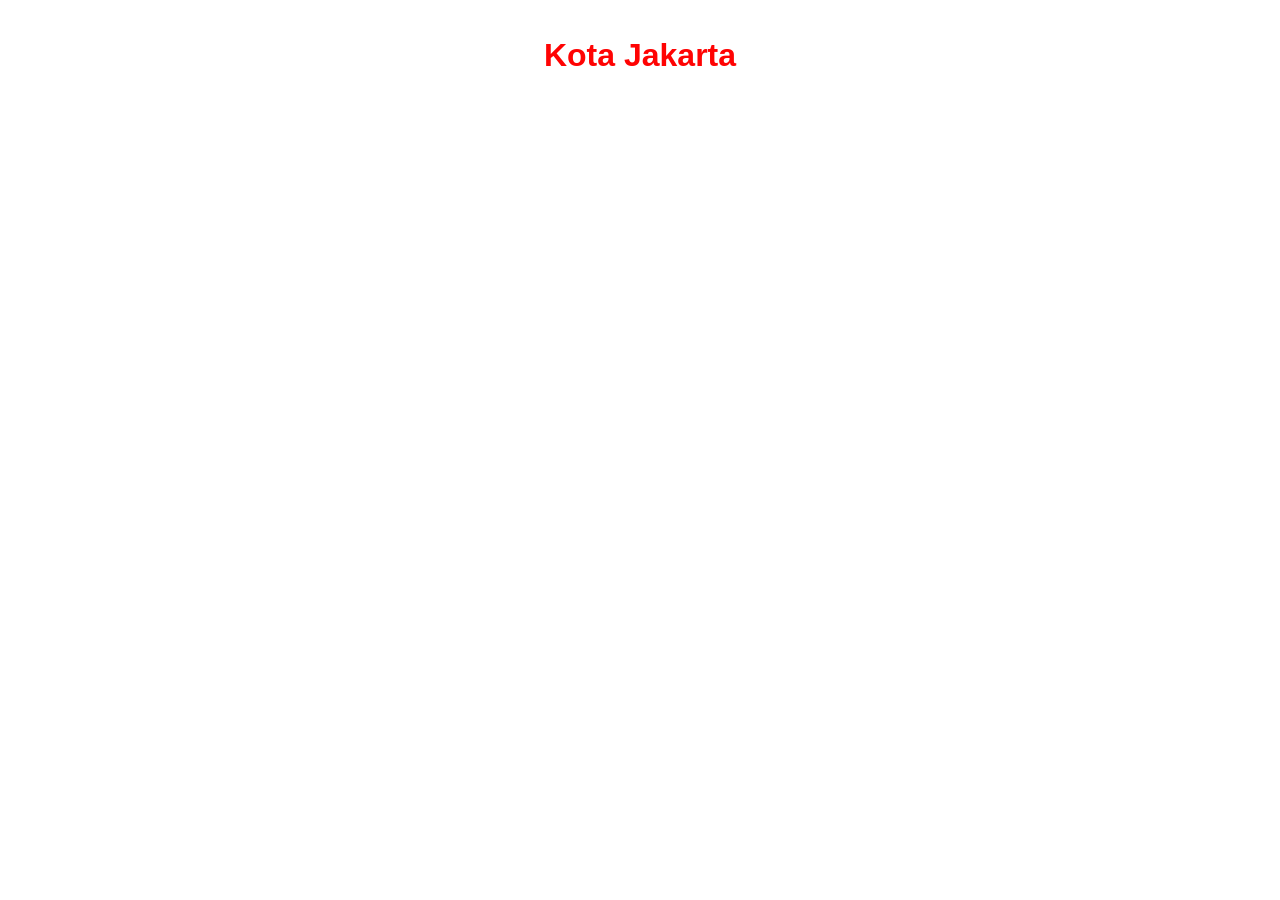
==== index.html @ 4ff9bd43 "Fresh Start" ====
<!DOCTYPE html>
<html lang="en">
<head>
    <meta charset="UTF-8">
    <meta name="viewport" content="width=device-width, initial-scale=1.0">
    <title>Document</title>
    <link rel="stylesheet" href="style.css">
</head>
<body>
    <h1 style="color: #ff0303;">Kota Jakarta</h1>
    <h2>HIDOEP JOEKOEWI</h2>
    <div class="container">
         <div class="frame">
        
            <p>Jakarta adalah ibu kota Indonesia dan merupakan pusat pemerintahan, bisnis, dan budaya. Kota ini memiliki sejarah yang kaya dan beragam, serta menjadi rumah bagi berbagai komunitas dan budaya.</p>

         </div>
         <div class="frame">
        
            <p>Jakarta adalah ibu kota Indonesia dan merupakan pusat pemerintahan, bisnis, dan budaya. Kota ini memiliki sejarah yang kaya dan beragam, serta menjadi rumah bagi berbagai komunitas dan budaya.</p>

         </div>
    </div>

    <div class="container">
         <div class="frame">
        
            <p>Jakarta adalah ibu kota Indonesia dan merupakan pusat pemerintahan, bisnis, dan budaya. Kota ini memiliki sejarah yang kaya dan beragam, serta menjadi rumah bagi berbagai komunitas dan budaya.</p>

         </div>
         <div class="frame">
        
            <p>Jakarta adalah ibu kota Indonesia dan merupakan pusat pemerintahan, bisnis, dan budaya. Kota ini memiliki sejarah yang kaya dan beragam, serta menjadi rumah bagi berbagai komunitas dan budaya.</p>

         </div>
    </div>

    
</body>
</html>
---- style.css ----
body {
    border: 50px solid #fff;
    font-family: Arial, sans-serif;
    text-align: center;
    margin: -4px;
    color: #fff;
    background-image: url('https://images.unsplash.com/photo-1507525428034-b723cf961d3e');
    background-size: cover;
    border: 20px solid #fff;
}

.frame {
    border: 2px solid #fff;
    padding: 20px;
    margin: 50px auto;
    width: 80%;
    max-width: 600px;
    border-radius: 10px;
    justify-content: center;
    backdrop-filter: blur(50px);
}

.container {
    display: flex;
    justify-content: center;
    align-items: center;
    height: 40vh;
}
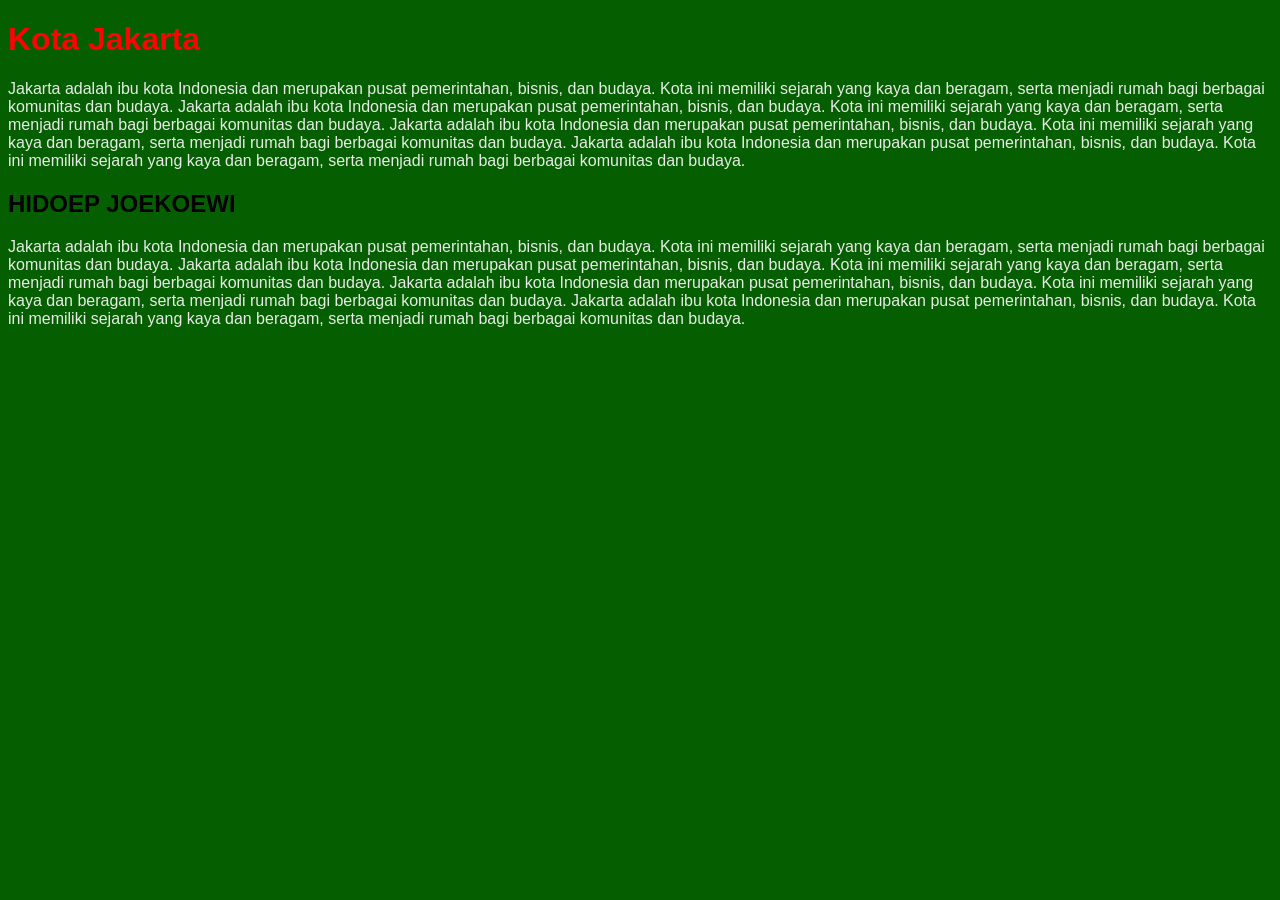
==== commit 2eea33e2: "Modification 1" ====
--- a/index.html
+++ b/index.html
@@ -8,32 +8,22 @@
 </head>
 <body>
     <h1 style="color: #ff0303;">Kota Jakarta</h1>
-    <h2>HIDOEP JOEKOEWI</h2>
-    <div class="container">
-         <div class="frame">
+    <p>
+      Jakarta adalah ibu kota Indonesia dan merupakan pusat pemerintahan, bisnis, dan budaya. Kota ini memiliki sejarah yang kaya dan beragam, serta menjadi rumah bagi berbagai komunitas dan budaya.
+      Jakarta adalah ibu kota Indonesia dan merupakan pusat pemerintahan, bisnis, dan budaya. Kota ini memiliki sejarah yang kaya dan beragam, serta menjadi rumah bagi berbagai komunitas dan budaya.
+      Jakarta adalah ibu kota Indonesia dan merupakan pusat pemerintahan, bisnis, dan budaya. Kota ini memiliki sejarah yang kaya dan beragam, serta menjadi rumah bagi berbagai komunitas dan budaya.
+      Jakarta adalah ibu kota Indonesia dan merupakan pusat pemerintahan, bisnis, dan budaya. Kota ini memiliki sejarah yang kaya dan beragam, serta menjadi rumah bagi berbagai komunitas dan budaya.
+    </p>
+    <h2 style="color: #000000;">HIDOEP JOEKOEWI</h2>
+    <p>
+      Jakarta adalah ibu kota Indonesia dan merupakan pusat pemerintahan, bisnis, dan budaya. Kota ini memiliki sejarah yang kaya dan beragam, serta menjadi rumah bagi berbagai komunitas dan budaya.
+      Jakarta adalah ibu kota Indonesia dan merupakan pusat pemerintahan, bisnis, dan budaya. Kota ini memiliki sejarah yang kaya dan beragam, serta menjadi rumah bagi berbagai komunitas dan budaya.
+      Jakarta adalah ibu kota Indonesia dan merupakan pusat pemerintahan, bisnis, dan budaya. Kota ini memiliki sejarah yang kaya dan beragam, serta menjadi rumah bagi berbagai komunitas dan budaya.
+      Jakarta adalah ibu kota Indonesia dan merupakan pusat pemerintahan, bisnis, dan budaya. Kota ini memiliki sejarah yang kaya dan beragam, serta menjadi rumah bagi berbagai komunitas dan budaya.</p>
         
-            <p>Jakarta adalah ibu kota Indonesia dan merupakan pusat pemerintahan, bisnis, dan budaya. Kota ini memiliki sejarah yang kaya dan beragam, serta menjadi rumah bagi berbagai komunitas dan budaya.</p>
+   
 
-         </div>
-         <div class="frame">
-        
-            <p>Jakarta adalah ibu kota Indonesia dan merupakan pusat pemerintahan, bisnis, dan budaya. Kota ini memiliki sejarah yang kaya dan beragam, serta menjadi rumah bagi berbagai komunitas dan budaya.</p>
 
-         </div>
-    </div>
-
-    <div class="container">
-         <div class="frame">
-        
-            <p>Jakarta adalah ibu kota Indonesia dan merupakan pusat pemerintahan, bisnis, dan budaya. Kota ini memiliki sejarah yang kaya dan beragam, serta menjadi rumah bagi berbagai komunitas dan budaya.</p>
-
-         </div>
-         <div class="frame">
-        
-            <p>Jakarta adalah ibu kota Indonesia dan merupakan pusat pemerintahan, bisnis, dan budaya. Kota ini memiliki sejarah yang kaya dan beragam, serta menjadi rumah bagi berbagai komunitas dan budaya.</p>
-
-         </div>
-    </div>
 
     
 </body>
--- a/style.css
+++ b/style.css
@@ -1,15 +1,16 @@
  body {
-    border: 50px solid #fff;
+    /* border: 50px solid #fff; */
     font-family: Arial, sans-serif;
-    text-align: center;
-    margin: -4px;
-    color: #fff;
-    background-image: url('https://images.unsplash.com/photo-1507525428034-b723cf961d3e');
+    /* text-align: center;
+    margin: -4px; */
+    color: #e7ece7;
+    background-color: #055f00;
+    /* background-image: url('https://images.unsplash.com/photo-1507525428034-b723cf961d3e');
     background-size: cover;
-    border: 20px solid #fff;
+    border: 20px solid #fff; */
 }
 
-.frame {
+/* .frame {
     border: 2px solid #fff;
     padding: 20px;
     margin: 50px auto;
@@ -18,11 +19,11 @@
     border-radius: 10px;
     justify-content: center;
     backdrop-filter: blur(50px);
-}
+} */
 
-.container {
+/* .container {
     display: flex;
     justify-content: center;
     align-items: center;
     height: 40vh;
-}+} */
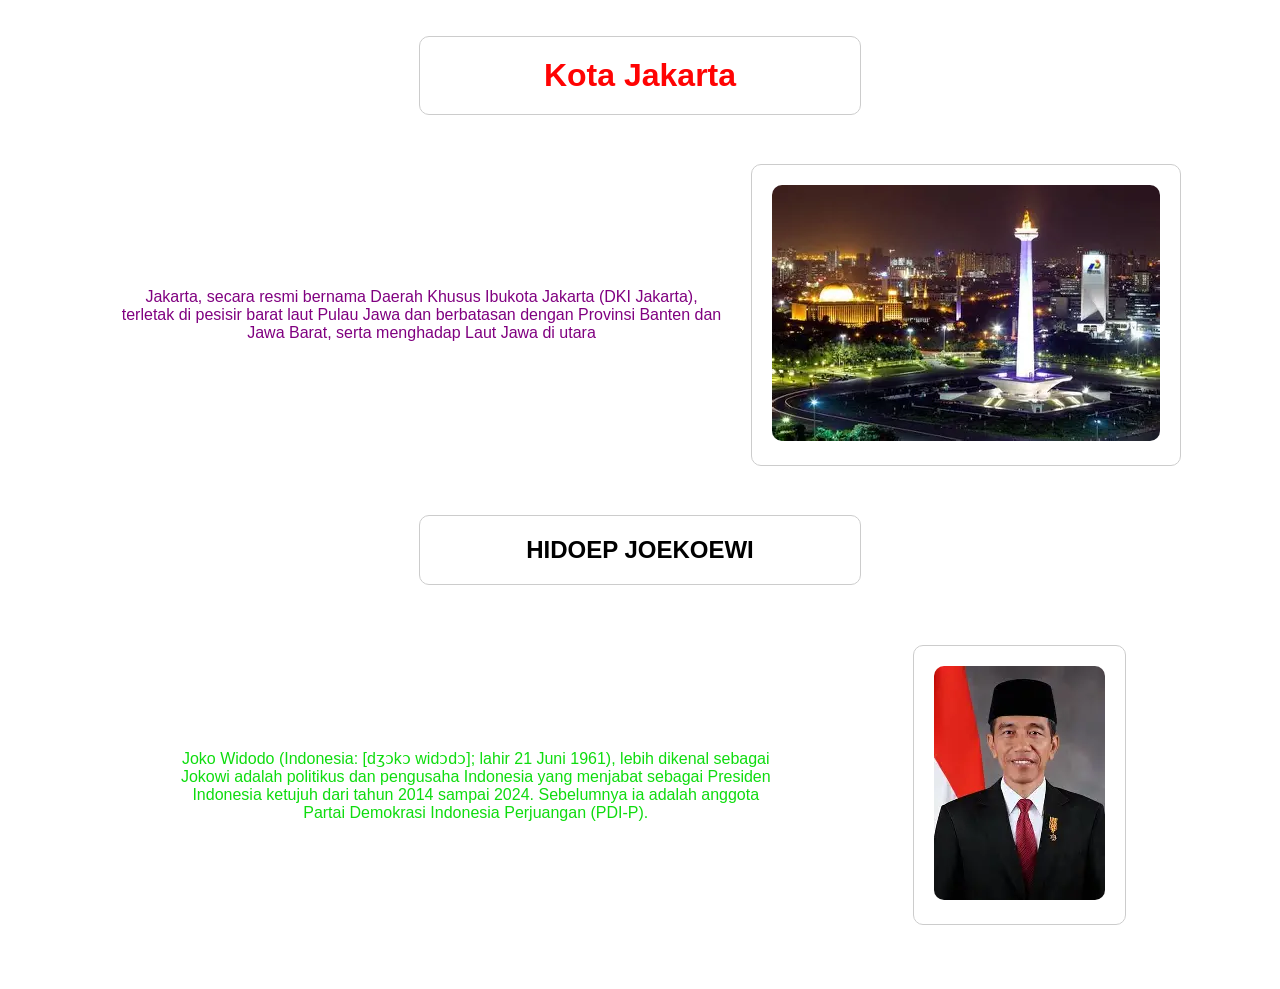
==== commit 9078018f: "Modification 2" ====
--- a/index.html
+++ b/index.html
@@ -7,23 +7,28 @@
     <link rel="stylesheet" href="style.css">
 </head>
 <body>
-    <h1 style="color: #ff0303;">Kota Jakarta</h1>
-    <p>
-      Jakarta adalah ibu kota Indonesia dan merupakan pusat pemerintahan, bisnis, dan budaya. Kota ini memiliki sejarah yang kaya dan beragam, serta menjadi rumah bagi berbagai komunitas dan budaya.
-      Jakarta adalah ibu kota Indonesia dan merupakan pusat pemerintahan, bisnis, dan budaya. Kota ini memiliki sejarah yang kaya dan beragam, serta menjadi rumah bagi berbagai komunitas dan budaya.
-      Jakarta adalah ibu kota Indonesia dan merupakan pusat pemerintahan, bisnis, dan budaya. Kota ini memiliki sejarah yang kaya dan beragam, serta menjadi rumah bagi berbagai komunitas dan budaya.
-      Jakarta adalah ibu kota Indonesia dan merupakan pusat pemerintahan, bisnis, dan budaya. Kota ini memiliki sejarah yang kaya dan beragam, serta menjadi rumah bagi berbagai komunitas dan budaya.
-    </p>
-    <h2 style="color: #000000;">HIDOEP JOEKOEWI</h2>
-    <p>
-      Jakarta adalah ibu kota Indonesia dan merupakan pusat pemerintahan, bisnis, dan budaya. Kota ini memiliki sejarah yang kaya dan beragam, serta menjadi rumah bagi berbagai komunitas dan budaya.
-      Jakarta adalah ibu kota Indonesia dan merupakan pusat pemerintahan, bisnis, dan budaya. Kota ini memiliki sejarah yang kaya dan beragam, serta menjadi rumah bagi berbagai komunitas dan budaya.
-      Jakarta adalah ibu kota Indonesia dan merupakan pusat pemerintahan, bisnis, dan budaya. Kota ini memiliki sejarah yang kaya dan beragam, serta menjadi rumah bagi berbagai komunitas dan budaya.
-      Jakarta adalah ibu kota Indonesia dan merupakan pusat pemerintahan, bisnis, dan budaya. Kota ini memiliki sejarah yang kaya dan beragam, serta menjadi rumah bagi berbagai komunitas dan budaya.</p>
-        
-   
-
-
+    <h1 style="color: #ff0303;" class="card">Kota Jakarta</h1>
+    <div class="container">
+        <div class="frame">
+          <p class="paragraf">
+            Jakarta, secara resmi bernama Daerah Khusus Ibukota Jakarta (DKI Jakarta), terletak di pesisir barat laut Pulau Jawa dan berbatasan dengan Provinsi Banten dan Jawa Barat, serta menghadap Laut Jawa di utara 
+          </p>
+        </div>
+        <div class="card">
+          <img src="jakarta.jpg" alt="jakarta">
+        </div>
+    </div>
+    <h2 style="color: #000000;" class="card">HIDOEP JOEKOEWI</h2>
+    <div class="container">
+      <div class="frame">
+          <p id="second">
+            Joko Widodo (Indonesia: [dʒɔkɔ widɔdɔ]; lahir 21 Juni 1961), lebih dikenal sebagai Jokowi adalah politikus dan pengusaha Indonesia yang menjabat sebagai Presiden Indonesia ketujuh dari tahun 2014 sampai 2024. Sebelumnya ia adalah anggota Partai Demokrasi Indonesia Perjuangan (PDI-P).
+          </p>
+        </div>
+        <div class="card">
+          <img src="WIDODO.jpg" alt="widodo">
+        </div>
+    </div>
 
     
 </body>
--- a/style.css
+++ b/style.css
@@ -1,29 +1,76 @@
  body {
-    /* border: 50px solid #fff; */
+    border: 50px solid #fff;
     font-family: Arial, sans-serif;
-    /* text-align: center;
-    margin: -4px; */
+    text-align: center;
+    margin: -4px;
     color: #e7ece7;
-    background-color: #055f00;
-    /* background-image: url('https://images.unsplash.com/photo-1507525428034-b723cf961d3e');
+    background-image: url('https://images.unsplash.com/photo-1507525428034-b723cf961d3e');
     background-size: cover;
-    border: 20px solid #fff; */
+    border: 20px solid #fff;
+
+    border-left: 100px solid #fff;
+    border-right: 100px solid #fff;
 }
 
-/* .frame {
+.frame {
     border: 2px solid #fff;
     padding: 20px;
     margin: 50px auto;
-    width: 80%;
+    width: auto;
     max-width: 600px;
     border-radius: 10px;
     justify-content: center;
-    backdrop-filter: blur(50px);
-} */
+    backdrop-filter: blur(50px)  saturate(180%);
+    animation: idleFloat 5s ease-in-out infinite;
+    
+}
 
-/* .container {
+.container {
     display: flex;
     justify-content: center;
     align-items: center;
     height: 40vh;
-} */+}
+
+img {
+    max-width: 100%;
+    height: auto;
+    border-radius: 10px;
+}
+
+#second{
+    color: #0edc0e;
+
+}
+
+.paragraf{
+    color: purple;
+}
+
+.JudulCard{
+    color:red;
+}
+
+.card{
+    border: 1px solid #ccc;
+    border-radius: 10px;
+    padding: 20px;
+    margin: 20px auto;
+    width: auto;
+    max-width: 400px;
+    height: auto;
+    backdrop-filter:  blur(26px) saturate(180%);
+    animation: idleFloat 3s ease-in-out infinite;
+}
+
+@keyframes idleFloat {
+    0% {
+        transform: translateY(0);
+    }
+    50% {
+        transform: translateY(-10px);
+    }
+    100% {
+        transform: translateY(0);
+    }
+}
